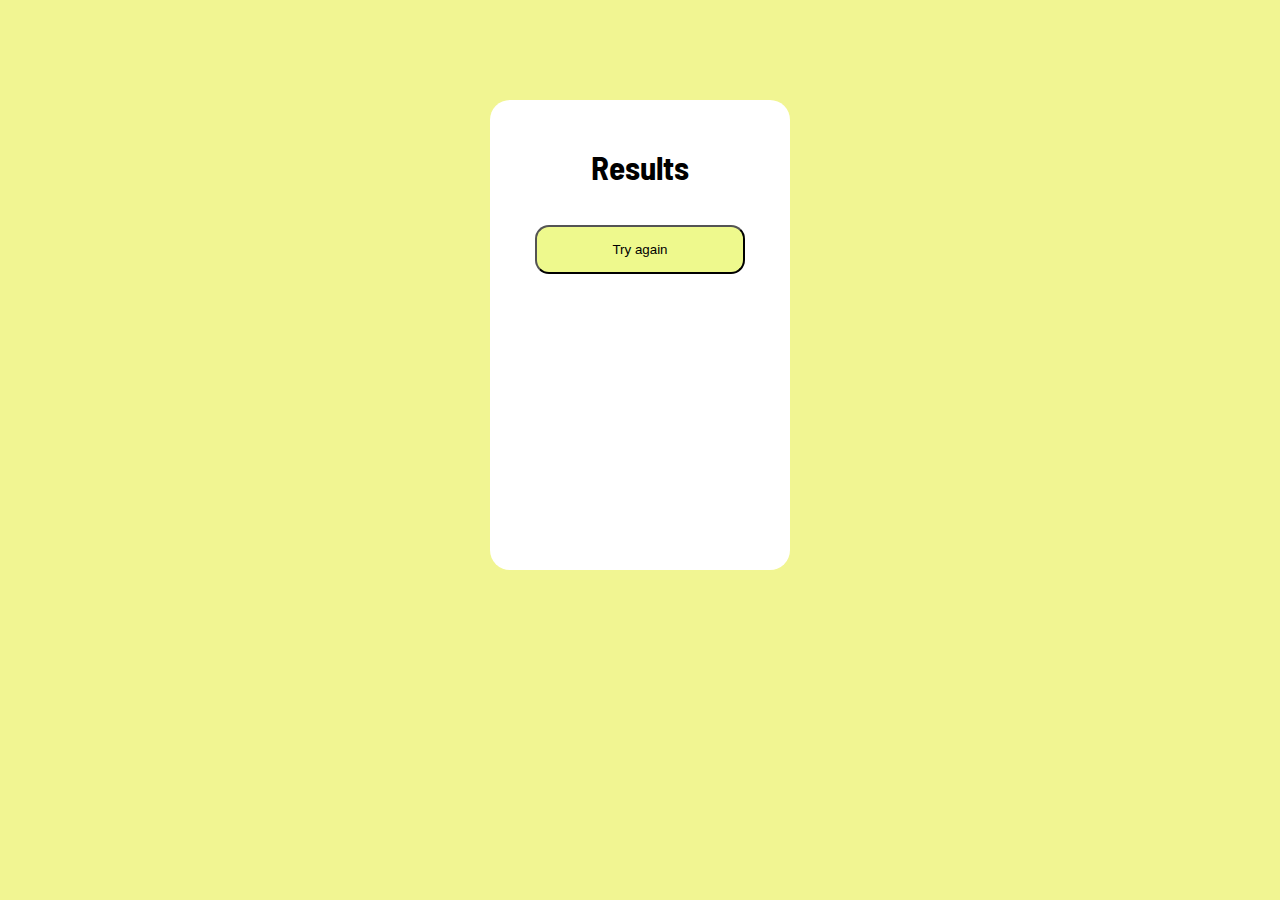
==== finalResults.html @ f3f9d6ee "Add leaderboard page displaying recent results" ====
<!DOCTYPE html>
<html lang="en">
<head>
    <meta charset="UTF-8">
    <meta http-equiv="X-UA-Compatible" content="IE=edge">
    <meta name="viewport" content="width=device-width, initial-scale=1.0">
    <link rel="stylesheet" href="assets/css/styles.css" />
    <link rel="preconnect" href="https://fonts.googleapis.com" />
    <link rel="preconnect" href="https://fonts.gstatic.com" crossorigin />
    <link
      href="https://fonts.googleapis.com/css2?family=Barlow+Semi+Condensed:ital,wght@0,400;1,500&display=swap"
      rel="stylesheet"
    />
    <title>Leaderboard</title>
</head>
<body>
    <div class="leader-container">
    <h2 id="latestScore">Results</h2>
    <ul id="finalResultsRange"></ul>
    <button class="try-again" onclick="window.location.href='/index.html'">Try again</button>
</div>
    <script src="assets/js/finalResults.js"></script>
</body>
</html>
---- assets/css/styles.css ----
body {
    background-color: #f1f592;
    margin: 0;
    padding: 0;
    font-family: 'Barlow Semi Condensed', sans-serif;

}

h3{
    font-size: 42px;
    text-align: center;
    margin-bottom: 20px;
}
.quiz-container {
    height: 450px;
    background-color: #fff;
width: 600px;
border-radius: 4px;
display: block;
margin: 50px auto;
border-radius: 20px;

}

.quiz-container ul {
    list-style: none;
    display: flex;
    justify-content: space-between;
    flex-wrap: wrap;
    padding: 0;
}
.quiz-container ul li {
    display: inline-block;
    background-color: #eef98d;
    border: 4px #96660D;
color: black;
width: 40%;
padding: 15px;
margin: 10px;
border-radius: 20px;
}
#question-image {
    width: 200px;
    height: 100px;
    display: block;
    margin: auto;
    margin-bottom: 70px;
  }
  #question-image img {
    width: 100%;
  }

.app-bottom {
    float: right;
    margin: 10px;
    font-weight: bolder;
}
.showProgress {
  float: left;
  margin: 10px 15px;
}

.info {
    display: block;
    width: 300px;
    height: 400px;
    font-size: 22px;
    margin: 100px auto;
    text-align: center;
    border-radius: 20px;
    background-color: #fff;
  }
 
  .info p {
    text-align: justify;
    padding: 70px 20px 30px;
    margin-bottom: 0;
  }
  .start-btn {
    background-color: #eef98d;
    border: 4px #96660D;
    color: black;
    width: 70%;
    padding: 15px;
    margin: 10px;
    border-radius: 14px;
  }
  .hidden {
    display: none;
  }


  .end-container {
    display: block;
    width: 300px;
    height: 450px;
    font-size: 22px;
    margin: 100px auto;
    text-align: center;
    background-color: white;
    border-radius: 20px;
     padding-top: 20px;
  }

.leader-container {
  display: block;
    width: 300px;
    height: 450px;
    font-size: 22px;
    margin: 100px auto;
    text-align: center;
    background-color: white;
    border-radius: 20px;
     padding-top: 20px;
}
#finalResultsRange
{list-style: none;}

  .resultText {
    font-size: 28px;
  }
  input {
    padding: 20px;
    width: 50%;
    margin-bottom: 30px;
  }
  .save-score {
    background-color: #eef98d;
    color: black;
    width: 70%;
    padding: 15px;
   
    margin: 10px;
    border-radius: 14px;
  }
  .try-again{
    background-color: #eef98d;
    color: black;
    width: 70%;
    padding: 15px;
    margin: 10px;
    border-radius: 14px;
  }
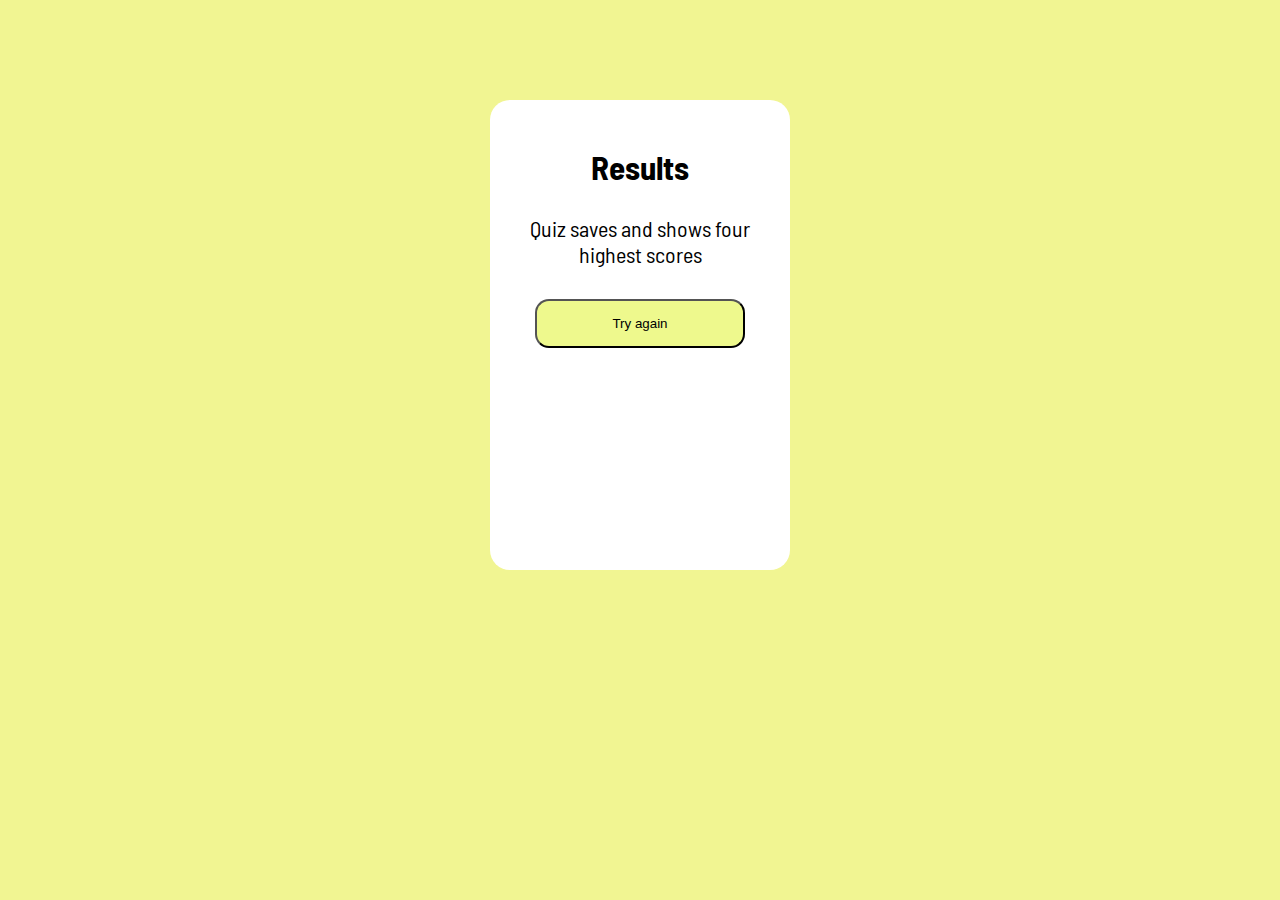
==== commit e65a70a6: "Add screens for project README" ====
--- a/finalResults.html
+++ b/finalResults.html
@@ -16,6 +16,7 @@
 <body>
     <div class="leader-container">
     <h2 id="latestScore">Results</h2>
+    <p class="explanation">Quiz saves and shows four highest scores </p>
     <ul id="finalResultsRange"></ul>
     <button class="try-again" onclick="window.location.href='/index.html'">Try again</button>
 </div>
--- a/assets/css/styles.css
+++ b/assets/css/styles.css
@@ -45,6 +45,7 @@
     display: block;
     margin: auto;
     margin-bottom: 70px;
+    box-shadow: 1px 20px 20px 15px #e9ed81
   }
   #question-image img {
     width: 100%;
@@ -71,6 +72,9 @@
     background-color: #fff;
   }
  
+  .explanation {
+    margin: 0 10px;
+  }
   .info p {
     text-align: justify;
     padding: 70px 20px 30px;
@@ -114,7 +118,8 @@
      padding-top: 20px;
 }
 #finalResultsRange
-{list-style: none;}
+{list-style: none;
+padding: 0;}
 
   .resultText {
     font-size: 28px;
